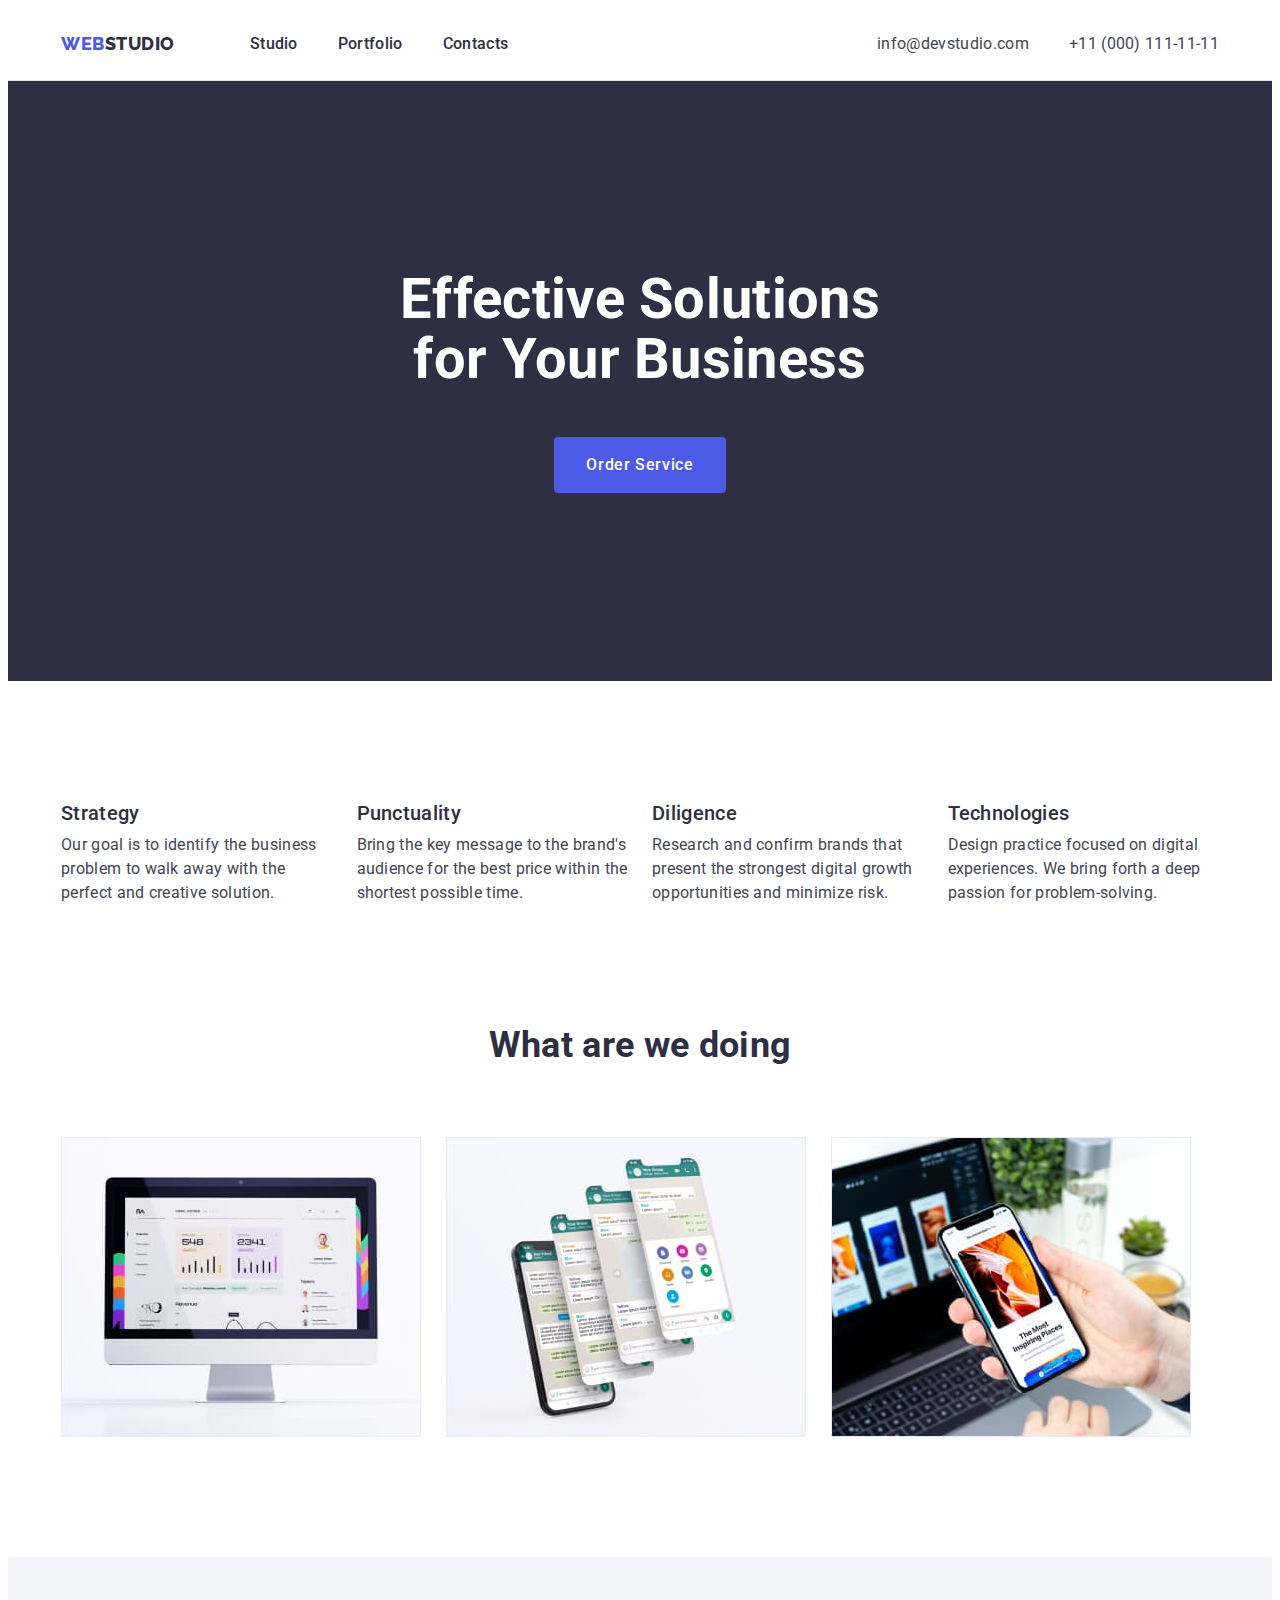
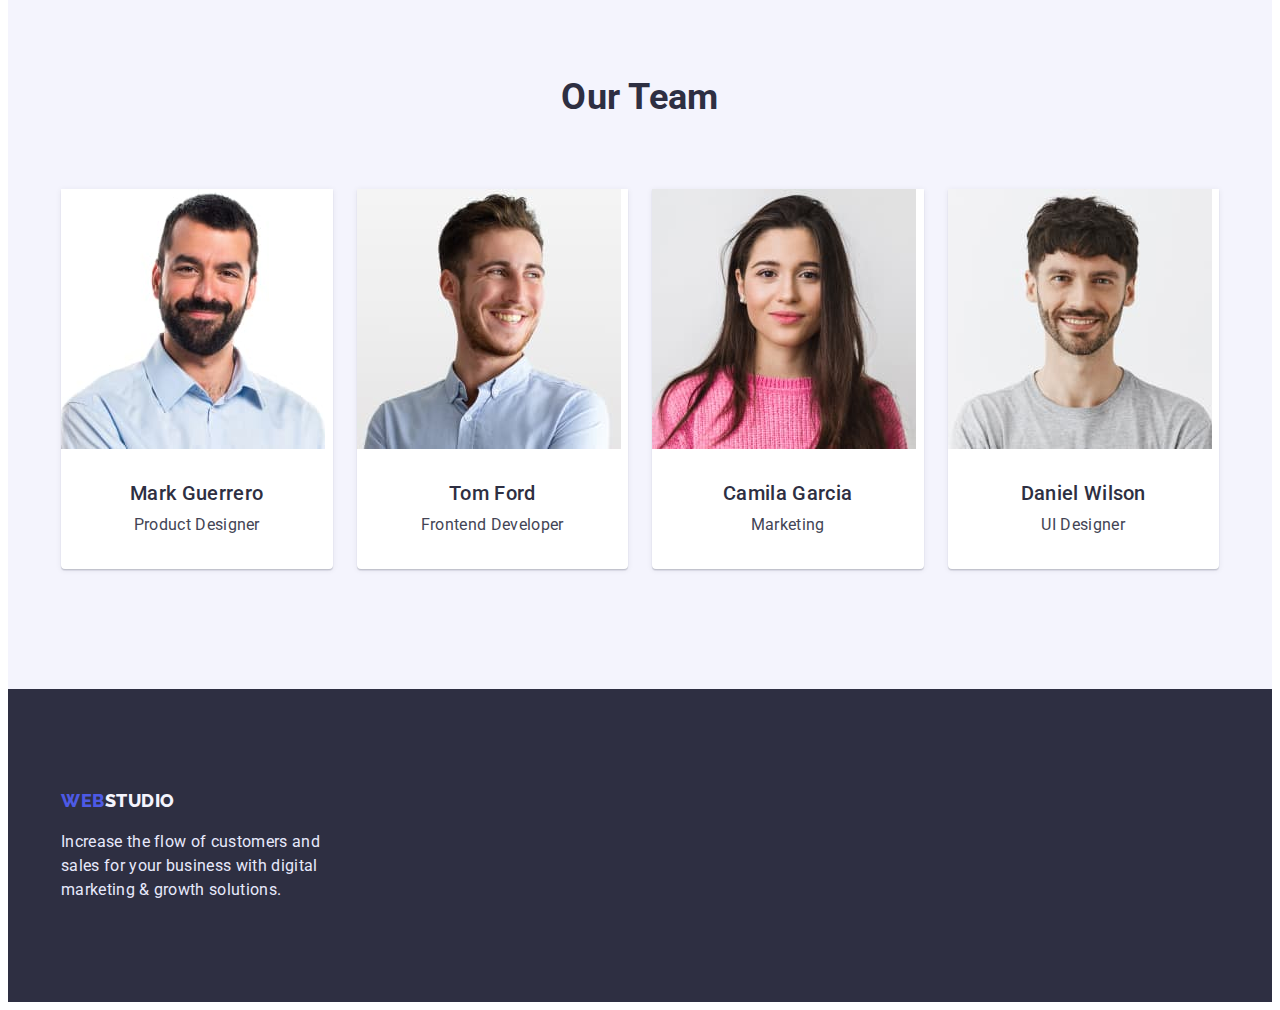
==== index.html @ 538bfcfd "Initial commit" ====
<!DOCTYPE html>
<html lang="en">
  <head>
    <meta charset="UTF-8" />
    <meta http-equiv="X-UA-Compatible" content="IE=edge" />
    <meta name="viewport" content="width=device-width, initial-scale=1.0" />
    <link
      rel="stylesheet"
      href="https://cdnjs.cloudflare.com/ajax/libs/modern-normalize/1.1.0/modern-normalize.min.css"
      integrity="sha512-wpPYUAdjBVSE4KJnH1VR1HeZfpl1ub8YT/NKx4PuQ5NmX2tKuGu6U/JRp5y+Y8XG2tV+wKQpNHVUX03MfMFn9Q=="
      crossorigin="anonymous"
      referrerpolicy="no-referrer"
    />
    <link rel="preconnect" href="https://fonts.googleapis.com" />
    <link rel="preconnect" href="https://fonts.gstatic.com" crossorigin />
    <link
      href="https://fonts.googleapis.com/css2?family=Raleway:wght@800&family=Roboto:wght@400;500;700;900&display=swap"
      rel="stylesheet"
    />
    <link rel="stylesheet" href="css/styles.css" />
    <title>Webstudio</title>
  </head>

  <body>
    <header class="header">
      <div class="container header-wrapper">
        <nav class="header-navigation">
          <a href="./index.html" class="header-logo logo"
            ><span class="logo-wrap">WEB</span>STUDIO</a
          >
          <ul class="header-menu menu">
            <li class="menu-item">
              <a href="./index.html" class="menu-link">Studio</a>
            </li>
            <li class="menu-item">
              <a href="./portfolio.html" class="menu-link">Portfolio</a>
            </li>
            <li class="menu-item">
              <a href="" class="menu-link">Contacts</a>
            </li>
          </ul>
        </nav>
        <ul class="header-contacts contacts">
          <li class="contacts-item">
            <a href="mailto:info@devstudio.com" class="contacts-link"
              >info@devstudio.com</a
            >
          </li>
          <li class="contacts-item">
            <a href="tel:+110001111111" class="contacts-link">
              +11 (000) 111-11-11
            </a>
          </li>
        </ul>
      </div>
    </header>
    <main class="main-page">
      <!-- Hero section -->
      <section class="hero section">
        <div class="container">
          <h1 class="main-page-header">
            Effective Solutions for Your Business
          </h1>
          <button type="button" class="hero-btn btn">Order Service</button>
        </div>
      </section>
      <!-- Advantage section -->
      <section class="advantages section">
        <div class="container">
          <h2 class="section-header" hidden>Advantages</h2>
          <ul class="advantages-list">
            <li class="advantages-item">
              <h3 class="advantage-title">Strategy</h3>
              <p class="advantages-text">
                Our goal is to identify the business problem to walk away with
                the perfect and creative solution.
              </p>
            </li>
            <li class="advantages-item">
              <h3 class="advantage-title">Punctuality</h3>
              <p class="advantages-text">
                Bring the key message to the brand's audience for the best price
                within the shortest possible time.
              </p>
            </li>
            <li class="advantages-item">
              <h3 class="advantage-title">Diligence</h3>
              <p class="advantages-text">
                Research and confirm brands that present the strongest digital
                growth opportunities and minimize risk.
              </p>
            </li>
            <li class="advantages-item">
              <h3 class="advantage-title">Technologies</h3>
              <p class="advantages-text">
                Design practice focused on digital experiences. We bring forth a
                deep passion for problem-solving.
              </p>
            </li>
          </ul>
        </div>
      </section>
      <!-- What we are doing section -->
      <section class="skills section">
        <div class="container">
          <h2 class="section-header">What are we doing</h2>
          <ul class="skills-list">
            <li class="skills-item">
              <img
                src="./images/skills/skills-1.jpg"
                alt="Computer with graphics"
                class="skills-img"
                width="360"
                height="300"
              />
            </li>
            <li class="skills-item">
              <img
                src="./images/skills/skills-2.jpg"
                alt="Smartphone with example app"
                class="skills-img"
                width="360"
                height="300"
              />
            </li>
            <li class="skills-item">
              <img
                src="./images/skills/skills-3.jpg"
                alt="Smartphone with example app"
                class="skills-img"
                width="360"
                height="300"
              />
            </li>
          </ul>
        </div>
      </section>
      <!-- Team section -->
      <section class="team section">
        <div class="container">
          <h2 class="section-header">Our Team</h2>
          <ul class="team-list">
            <li class="team-item">
              <img
                src="./images/team/team-1.jpg"
                alt="Man with black hairs and bread"
                class="team-img"
                width="264"
                height="260"
              />
              <div class="team-descr">
                <h3 class="team-title item-title">Mark Guerrero</h3>
                <p class="team-text item-subtitle">Product Designer</p>
              </div>
            </li>
            <li class="team-item">
              <img
                src="./images/team/team-2.jpg"
                alt="Man with foxy hairs and bread"
                class="team-img"
                width="264"
                height="260"
              />
              <div class="team-descr">
                <h3 class="team-title item-title">Tom Ford</h3>
                <p class="team-text item-subtitle">Frontend Developer</p>
              </div>
            </li>
            <li class="team-item">
              <img
                src="./images/team/team-3.jpg"
                alt="Wooman with pink sweater and long hairs"
                class="team-img"
                width="264"
                height="260"
              />
              <div class="team-descr">
                <h3 class="team-title item-title">Camila Garcia</h3>
                <p class="team-text item-subtitle">Marketing</p>
              </div>
            </li>
            <li class="team-item">
              <img
                src="./images/team/team-4.jpg"
                alt="Man with brown hairs and bread"
                class="team-img"
                width="264"
                height="260"
              />
              <div class="team-descr">
                <h3 class="team-title item-title">Daniel Wilson</h3>
                <p class="team-text item-subtitle">UI Designer</p>
              </div>
            </li>
          </ul>
        </div>
      </section>
    </main>
    <footer class="footer">
      <div class="container">
        <a href="" class="footer-logo logo logo-light"
          ><span class="logo-wrap">WEB</span>STUDIO</a
        >
        <p class="footer-text">
          Increase the flow of customers and sales for your business with
          digital marketing & growth solutions.
        </p>
      </div>
    </footer>
  </body>
</html>
---- css/styles.css ----
/* Root file variables */
:root {
    --color-iris: #4d5ae5; /* CTA, focused, active stts, links */
    --color-ocean: #404bbf; /* CTAs */
    --color-navy-blue: #2e2f42; /* Overlay, shadows, headings */
    --color-green: #31d0aa; /* valid fields, sucs messages */
    --color-slate: #434455; /* body text */
    --color-light-slate: #8e8f99; /* helper text */
    --color-cornflower: #e7e9fc; /* accent color */
    --color-cloud: #f4f4fd; /* lightmode background */
    --color-navy-blue-modal: #2e2f42; /* modal overlay */
    --color-grey: #2e2f42;  /* hero background */
    --color-light: #fff;
    --table-items-count: 4;
}
/* Variables end */

body {
    font-family: 'Roboto', sans-serif;
    line-height: calc(24 / 16);
    font-size: 16px;
    letter-spacing: 0.02em;
    color: var(--color-navy-blue); /* Most popular color on site */
}
a {
    text-decoration: none;
    color: inherit;
}
ul {
    list-style: none;
    margin: 0;
    padding: 0;
}
h1, h2, h3, h4, h5, h6 {
    margin: 0;
    padding: 0;
}
p {
    margin: 0;
}
img {
    display: block;
}
.container {
    width: 1158px;
    margin: 0 auto;
    padding: 0 15px;
}
.section {
    padding: 120px 0;
}
.header {
    border-bottom: 1px solid #E5E5E5;
    padding: 24px 0;
}

.header-wrapper {
    display: flex;
    justify-content: space-between;
    align-items: center;
}

.header-navigation {
    display: flex;
    align-items: center;
    gap: 75px;
}

.header-logo {}

.header-menu {}

.menu {
    display: flex;
    gap: 40px;
}

.menu-item {}

.menu-link {
    font-weight: 500;
}
.menu-link:hover {
    color: var(--color-ocean);
}
.header-contacts {}

.contacts {
    display: flex;
    gap: 40px;
}

.contacts-item {}

.contacts-link {
    color: var(--color-slate)
}
.contacts-link:hover {
    color: var(--color-ocean);
}

/* ============================================================= */
/* Index html styles starts here */
/* ============================================================= */

.main-page {}

.hero {
    background-color: var(--color-navy-blue);
    padding: 188px 0;
}

.hero-btn {
    color: var(--color-light);
    background-color: var(--color-iris);
    display: block;
    margin: 0 auto;
    padding: 16px 32px;
    margin-top: 48px;
}
.hero-btn:hover,
.hero-btn:focus {
    background-color: var(--color-ocean);
    cursor: pointer;
}
.main-page-header {
    font-weight: 700;
    font-size: 56px;
    line-height: calc(60 / 56);
    text-align: center;
    color: var(--color-light);
    width: 495px;
    margin: 0 auto;

}

.advantages {
    padding-bottom: 0;
}

.advantages-list {
    display: flex;
    gap: 24px;
}

.advantages-item {
    flex-basis: calc((100% - (24px * (var(--table-items-count) - 1))) / var(--table-items-count));
}

.advantage-title {
    font-weight: 500;
    font-size: 20px;
    line-height: calc(24 / 20);
    margin-bottom: 8px;
}

.advantages-text {
    color: var(--color-slate);
}

.skills {}

.skills-header {}

.skills-list {
    display: flex;
    gap: 25px;
}

.skills-item {}

.skills-img {}

.team {
    background-color: var(--color-cloud);
}

.team-header {}

.team-list {
    display: flex;
    gap: 24px;
}

.team-item {
    background-color: #fff;
    box-shadow: 0px 1px 6px rgba(46, 47, 66, 0.08), 0px 1px 1px rgba(46, 47, 66, 0.16), 0px 2px 1px rgba(46, 47, 66, 0.08);
    border-radius: 0px 0px 4px 4px;
    flex-basis: calc((100% - (24px * (var(--table-items-count) - 1))) / var(--table-items-count));
}

.team-img {}

.team-descr {
    padding: 32px 0;
    text-align: center;
}

.team-title {
    margin-bottom: 8px;
}
/* ============================================================= */
/* Index html styles ends here */
/* ============================================================= */

.footer {
    background-color: var(--color-navy-blue);
    padding: 100px 0;
}

.footer-logo {
}

.footer-text {
    color: var(--color-cornflower);
    width: 264px;
    margin-top: 16px;
}
/* ============================================================= */
/* Portfolio html styles starts here */
/* ============================================================= */
.portfolio {
    padding-top: 95px;
}

.portfolio-page {}

.portfolio-filters {
    display: flex;
    justify-content: center;
    align-items: center;
    gap: 24px;
    margin-bottom: 72px;
}

.portfolio-filter {
}
.portfolio-btn {
    color: var(--color-iris);
    background-color: var(--color-cloud);
    padding: 12px 24px;
}
.portfolio-btn:hover,
.portfolio-btn:focus {
    color: var(--color-light);
    background-color: var(--color-ocean);
    cursor: pointer;
}
.portfolio-cards {
    --table-items-count: 3;
    display: flex;
    flex-wrap: wrap;
    /* flex-wrap: wrap; */
    gap: 24px;
    row-gap: 48px;
}

.portfolio-card {
    flex-basis: calc((100% - (24px * (var(--table-items-count) - 1))) / var(--table-items-count));
}

.portfolio-descr {
    padding: 32px 0 32px 16px;
    border: 1px solid var(--color-cornflower);
    border-top: none;
}

.portfolio-img {
}

.portfolio-title {
    margin-bottom: 8px;
}

.portfolio-tag {}
/* ============================================================= */
/* Portfolio html styles ends here */
/* ============================================================= */

/* ============================================================= */
/* Common styles */
/* ============================================================= */
.btn {
    letter-spacing: 0.04em;
    font-family: 'Roboto', sans-serif;
    font-weight: 500;
    line-height: calc(24 / 16);
    font-size: 16px;
    cursor: pointer;
    border: none;
    border-radius: 4px;
}

.item-title {
    font-weight: 500;
    font-size: 20px;
    line-height: calc(24 / 20);
}

.item-subtitle {
    color: var(--color-slate);
}

.section-header {
    font-weight: 700;
    font-size: 36px;
    line-height: calc(40 / 36);
    text-align: center;
    margin-bottom: 72px;
}

.logo {
    font-family: 'Raleway', sans-serif;
    font-size: 18px;
    font-weight: 800;
    line-height: calc(24 / 18);
    letter-spacing: 0.03em;
    color: var(--color-navy-blue);
}

.logo-light {
    color: var(--color-cloud);
}

.logo-wrap {
    color: var(--color-iris)
}
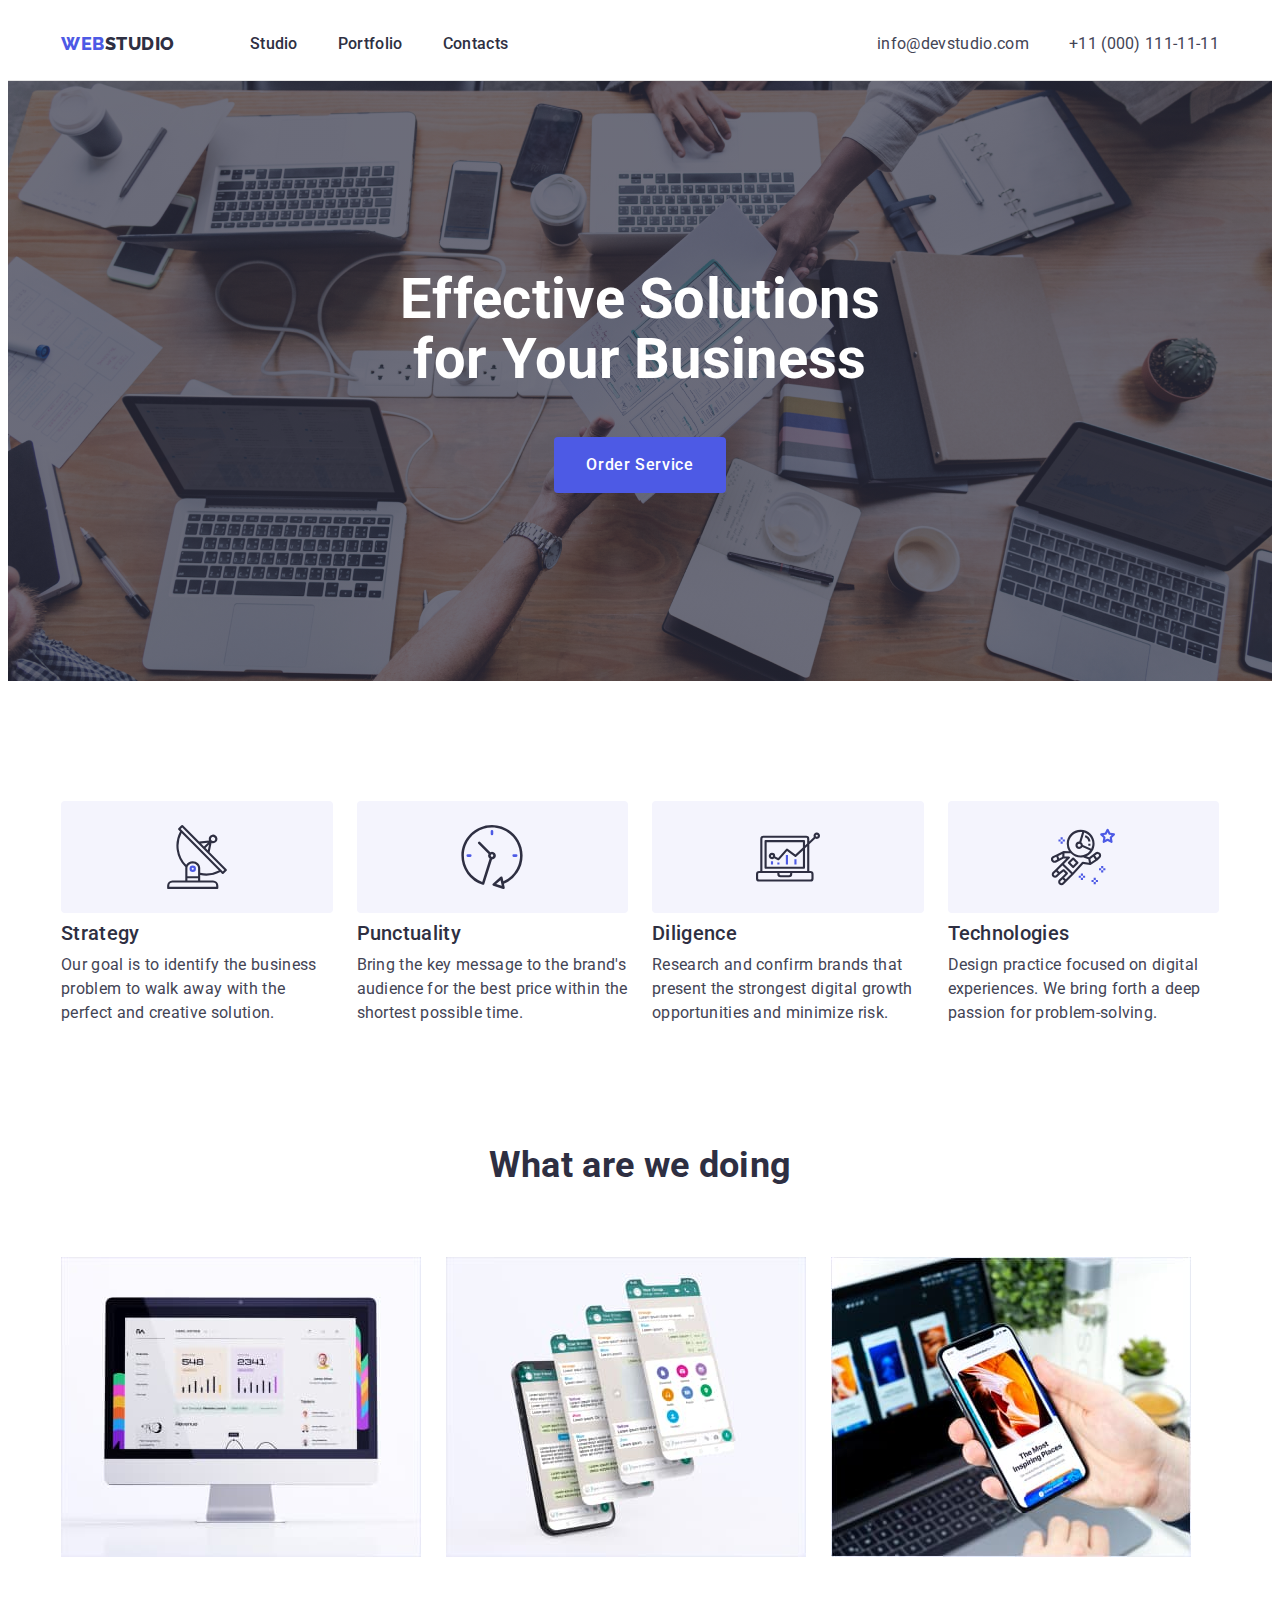
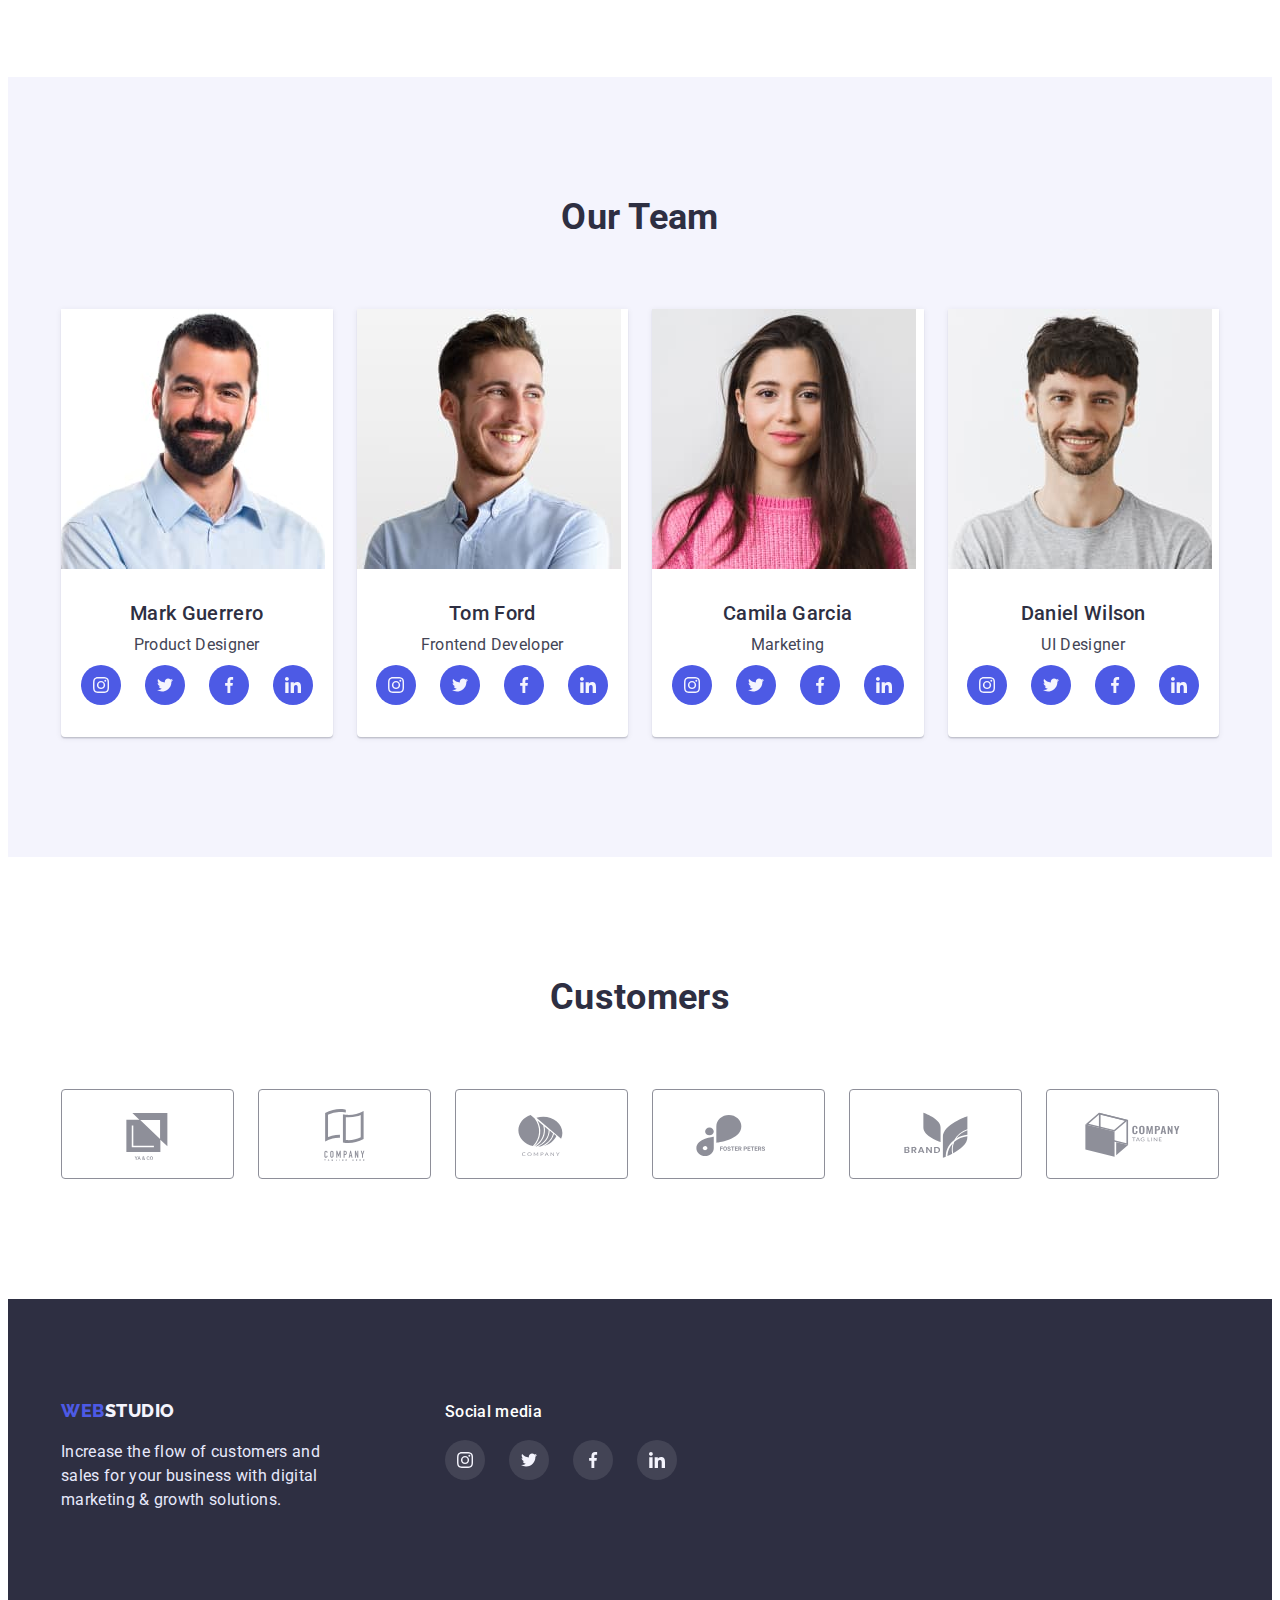
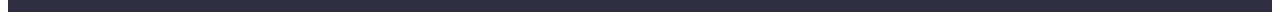
==== commit 7eb8cf0b: "Edit: index, portfolio html files and stylesheets" ====
--- a/index.html
+++ b/index.html
@@ -70,6 +70,11 @@
           <h2 class="section-header" hidden>Advantages</h2>
           <ul class="advantages-list">
             <li class="advantages-item">
+              <div class="advantages-img">
+                <svg class="advantages-icon" width="64" height="64">
+                  <use href="./images/icons/sprite.svg#icon-antenna"></use>
+                </svg>
+              </div>
               <h3 class="advantage-title">Strategy</h3>
               <p class="advantages-text">
                 Our goal is to identify the business problem to walk away with
@@ -77,6 +82,11 @@
               </p>
             </li>
             <li class="advantages-item">
+              <div class="advantages-img">
+                <svg class="advantages-icon" width="64" height="64">
+                  <use href="./images/icons/sprite.svg#icon-clock"></use>
+                </svg>
+              </div>
               <h3 class="advantage-title">Punctuality</h3>
               <p class="advantages-text">
                 Bring the key message to the brand's audience for the best price
@@ -84,6 +94,11 @@
               </p>
             </li>
             <li class="advantages-item">
+              <div class="advantages-img">
+                <svg class="advantages-icon" width="64" height="64">
+                  <use href="./images/icons/sprite.svg#icon-diagram"></use>
+                </svg>
+              </div>
               <h3 class="advantage-title">Diligence</h3>
               <p class="advantages-text">
                 Research and confirm brands that present the strongest digital
@@ -91,6 +106,11 @@
               </p>
             </li>
             <li class="advantages-item">
+              <div class="advantages-img">
+                <svg class="advantages-icon" width="64" height="64">
+                  <use href="./images/icons/sprite.svg#icon-astronaut"></use>
+                </svg>
+              </div>
               <h3 class="advantage-title">Technologies</h3>
               <p class="advantages-text">
                 Design practice focused on digital experiences. We bring forth a
@@ -151,6 +171,44 @@
               <div class="team-descr">
                 <h3 class="team-title item-title">Mark Guerrero</h3>
                 <p class="team-text item-subtitle">Product Designer</p>
+                <ul class="team-social social">
+                  <li class="social-item">
+                    <a href="" class="social-link">
+                      <svg class="social-icon" width="16" height="16">
+                        <use
+                          href="./images/icons/sprite.svg#icon-instagram"
+                        ></use>
+                      </svg>
+                    </a>
+                  </li>
+                  <li class="social-item">
+                    <a href="" class="social-link">
+                      <svg class="social-icon" width="16" height="16">
+                        <use
+                          href="./images/icons/sprite.svg#icon-twitter"
+                        ></use>
+                      </svg>
+                    </a>
+                  </li>
+                  <li class="social-item">
+                    <a href="" class="social-link">
+                      <svg class="social-icon" width="16" height="16">
+                        <use
+                          href="./images/icons/sprite.svg#icon-facebook"
+                        ></use>
+                      </svg>
+                    </a>
+                  </li>
+                  <li class="social-item">
+                    <a href="" class="social-link">
+                      <svg class="social-icon" width="16" height="16">
+                        <use
+                          href="./images/icons/sprite.svg#icon-linkedin"
+                        ></use>
+                      </svg>
+                    </a>
+                  </li>
+                </ul>
               </div>
             </li>
             <li class="team-item">
@@ -164,6 +222,44 @@
               <div class="team-descr">
                 <h3 class="team-title item-title">Tom Ford</h3>
                 <p class="team-text item-subtitle">Frontend Developer</p>
+                <ul class="team-social social">
+                  <li class="social-item">
+                    <a href="" class="social-link">
+                      <svg class="social-icon" width="16" height="16">
+                        <use
+                          href="./images/icons/sprite.svg#icon-instagram"
+                        ></use>
+                      </svg>
+                    </a>
+                  </li>
+                  <li class="social-item">
+                    <a href="" class="social-link">
+                      <svg class="social-icon" width="16" height="16">
+                        <use
+                          href="./images/icons/sprite.svg#icon-twitter"
+                        ></use>
+                      </svg>
+                    </a>
+                  </li>
+                  <li class="social-item">
+                    <a href="" class="social-link">
+                      <svg class="social-icon" width="16" height="16">
+                        <use
+                          href="./images/icons/sprite.svg#icon-facebook"
+                        ></use>
+                      </svg>
+                    </a>
+                  </li>
+                  <li class="social-item">
+                    <a href="" class="social-link">
+                      <svg class="social-icon" width="16" height="16">
+                        <use
+                          href="./images/icons/sprite.svg#icon-linkedin"
+                        ></use>
+                      </svg>
+                    </a>
+                  </li>
+                </ul>
               </div>
             </li>
             <li class="team-item">
@@ -177,6 +273,44 @@
               <div class="team-descr">
                 <h3 class="team-title item-title">Camila Garcia</h3>
                 <p class="team-text item-subtitle">Marketing</p>
+                <ul class="team-social social">
+                  <li class="social-item">
+                    <a href="" class="social-link">
+                      <svg class="social-icon" width="16" height="16">
+                        <use
+                          href="./images/icons/sprite.svg#icon-instagram"
+                        ></use>
+                      </svg>
+                    </a>
+                  </li>
+                  <li class="social-item">
+                    <a href="" class="social-link">
+                      <svg class="social-icon" width="16" height="16">
+                        <use
+                          href="./images/icons/sprite.svg#icon-twitter"
+                        ></use>
+                      </svg>
+                    </a>
+                  </li>
+                  <li class="social-item">
+                    <a href="" class="social-link">
+                      <svg class="social-icon" width="16" height="16">
+                        <use
+                          href="./images/icons/sprite.svg#icon-facebook"
+                        ></use>
+                      </svg>
+                    </a>
+                  </li>
+                  <li class="social-item">
+                    <a href="" class="social-link">
+                      <svg class="social-icon" width="16" height="16">
+                        <use
+                          href="./images/icons/sprite.svg#icon-linkedin"
+                        ></use>
+                      </svg>
+                    </a>
+                  </li>
+                </ul>
               </div>
             </li>
             <li class="team-item">
@@ -190,21 +324,144 @@
               <div class="team-descr">
                 <h3 class="team-title item-title">Daniel Wilson</h3>
                 <p class="team-text item-subtitle">UI Designer</p>
-              </div>
+                <ul class="team-social social">
+                  <li class="social-item">
+                    <a href="" class="social-link">
+                      <svg class="social-icon" width="16" height="16">
+                        <use
+                          href="./images/icons/sprite.svg#icon-instagram"
+                        ></use>
+                      </svg>
+                    </a>
+                  </li>
+                  <li class="social-item">
+                    <a href="" class="social-link">
+                      <svg class="social-icon" width="16" height="16">
+                        <use
+                          href="./images/icons/sprite.svg#icon-twitter"
+                        ></use>
+                      </svg>
+                    </a>
+                  </li>
+                  <li class="social-item">
+                    <a href="" class="social-link">
+                      <svg class="social-icon" width="16" height="16">
+                        <use
+                          href="./images/icons/sprite.svg#icon-facebook"
+                        ></use>
+                      </svg>
+                    </a>
+                  </li>
+                  <li class="social-item">
+                    <a href="" class="social-link">
+                      <svg class="social-icon" width="16" height="16">
+                        <use
+                          href="./images/icons/sprite.svg#icon-linkedin"
+                        ></use>
+                      </svg>
+                    </a>
+                  </li>
+                </ul>
+              </div>
+            </li>
+          </ul>
+        </div>
+      </section>
+      <!-- Customers section -->
+      <section class="customers section">
+        <div class="container">
+          <h2 class="section-header">Customers</h2>
+          <ul class="customers-list">
+            <li class="customers-item">
+              <a href="" class="customers-link">
+                <svg class="customers-icon" width="104" height="56">
+                  <use href="./images/icons/sprite.svg#icon-logo-1"></use>
+                </svg>
+              </a>
+            </li>
+            <li class="customers-item">
+              <a href="" class="customers-link">
+                <svg class="customers-icon" width="104" height="56">
+                  <use href="./images/icons/sprite.svg#icon-logo-2"></use>
+                </svg>
+              </a>
+            </li>
+            <li class="customers-item">
+              <a href="" class="customers-link">
+                <svg class="customers-icon" width="104" height="56">
+                  <use href="./images/icons/sprite.svg#icon-logo-3"></use>
+                </svg>
+              </a>
+            </li>
+            <li class="customers-item">
+              <a href="" class="customers-link">
+                <svg class="customers-icon" width="104" height="56">
+                  <use href="./images/icons/sprite.svg#icon-logo-4"></use>
+                </svg>
+              </a>
+            </li>
+            <li class="customers-item">
+              <a href="" class="customers-link">
+                <svg class="customers-icon" width="104" height="56">
+                  <use href="./images/icons/sprite.svg#icon-logo-5"></use>
+                </svg>
+              </a>
+            </li>
+            <li class="customers-item">
+              <a href="" class="customers-link">
+                <svg class="customers-icon" width="104" height="56">
+                  <use href="./images/icons/sprite.svg#icon-logo-6"></use>
+                </svg>
+              </a>
             </li>
           </ul>
         </div>
       </section>
     </main>
     <footer class="footer">
-      <div class="container">
-        <a href="" class="footer-logo logo logo-light"
-          ><span class="logo-wrap">WEB</span>STUDIO</a
-        >
-        <p class="footer-text">
-          Increase the flow of customers and sales for your business with
-          digital marketing & growth solutions.
-        </p>
+      <div class="container footer-container">
+        <div class="footer-descr">
+          <a href="" class="footer-logo logo logo-light"
+            ><span class="logo-wrap">WEB</span>STUDIO</a
+          >
+          <p class="footer-text">
+            Increase the flow of customers and sales for your business with
+            digital marketing & growth solutions.
+          </p>
+        </div>
+        <div class="footer-social">
+          <p class="footer-title">Social media</p>
+          <ul class="social">
+            <li class="social-item">
+              <a href="" class="social-link footer-social-link">
+                <svg class="social-icon" width="16" height="16">
+                  <use href="./images/icons/sprite.svg#icon-instagram"></use>
+                </svg>
+              </a>
+            </li>
+            <li class="social-item">
+              <a href="" class="social-link footer-social-link">
+                <svg class="social-icon" width="16" height="16">
+                  <use href="./images/icons/sprite.svg#icon-twitter"></use>
+                </svg>
+              </a>
+            </li>
+            <li class="social-item">
+              <a href="" class="social-link footer-social-link">
+                <svg class="social-icon" width="16" height="16">
+                  <use href="./images/icons/sprite.svg#icon-facebook"></use>
+                </svg>
+              </a>
+            </li>
+            <li class="social-item">
+              <a href="" class="social-link footer-social-link">
+                <svg class="social-icon" width="16" height="16">
+                  <use href="./images/icons/sprite.svg#icon-linkedin"></use>
+                </svg>
+              </a>
+            </li>
+          </ul>
+        </div>
       </div>
     </footer>
   </body>
--- a/css/styles.css
+++ b/css/styles.css
@@ -11,6 +11,7 @@
     --color-navy-blue-modal: #2e2f42; /* modal overlay */
     --color-grey: #2e2f42;  /* hero background */
     --color-light: #fff;
+    --color-footer-link: rgba(255, 255, 255, 0.1);
     --table-items-count: 4;
 }
 /* Variables end */
@@ -106,8 +107,10 @@
 .main-page {}
 
 .hero {
-    background-color: var(--color-navy-blue);
+    background: linear-gradient(rgba(46, 47, 66, 0.7), rgba(46, 47, 66, 0.7)), url(../images/hero/hero-bg.jpg) center center/cover no-repeat;
     padding: 188px 0;
+    max-width: 1440px;
+    margin: 0 auto;
 }
 
 .hero-btn {
@@ -146,6 +149,16 @@
 .advantages-item {
     flex-basis: calc((100% - (24px * (var(--table-items-count) - 1))) / var(--table-items-count));
 }
+.advantages-img {
+    background-color: var(--color-cloud);
+    border-radius: 4px;
+    padding: 24px 100px;
+    margin-bottom: 8px;
+}
+.advantages-icon {
+    display: block;
+    margin: 0 auto;
+}
 
 .advantage-title {
     font-weight: 500;
@@ -199,6 +212,39 @@
 .team-title {
     margin-bottom: 8px;
 }
+.team-text {
+    margin-bottom: 8px;
+}
+.customers {
+    --table-items-count: 6;
+}
+
+.customers-list {
+    display: flex;
+    align-items: center;
+    justify-content: space-between;
+}
+
+.customers-item {
+    flex-basis: calc((100% - (24px * (var(--table-items-count) - 1))) / var(--table-items-count));
+}
+
+.customers-link {
+    display: block;
+    padding: 16px 32px;
+    border: 1px solid var(--color-light-slate);
+    border-radius: 4px;
+}
+
+.customers-icon {
+    display: block;
+    fill: var(--color-light-slate);
+}
+.customers-link:hover,
+.customers-link:hover .customers-icon{
+    fill: var(--color-ocean);
+    border-color: var(--color-ocean);
+}
 /* ============================================================= */
 /* Index html styles ends here */
 /* ============================================================= */
@@ -207,7 +253,13 @@
     background-color: var(--color-navy-blue);
     padding: 100px 0;
 }
-
+.footer-container {
+    display: flex;
+    align-items: baseline;
+}
+.footer-descr {
+    margin-right: 120px;
+}
 .footer-logo {
 }
 
@@ -216,6 +268,42 @@
     width: 264px;
     margin-top: 16px;
 }
+.footer-social {
+
+}
+.footer-title {
+    font-weight: 500;
+    color: var(--color-light);
+    margin-bottom: 16px;
+}
+.social {
+    display: flex;
+    justify-content: center;
+    align-items: center;
+    gap: 24px;
+}
+
+.social-item {}
+
+.social-link {
+    display: flex;
+    align-items: center;
+    justify-content: center;
+    padding: 12px;
+    background-color: var(--color-iris);
+    border-radius: 100%;
+}
+
+.social-link:hover {
+    background-color: var(--color-ocean);
+}
+.footer-social-link {
+    background-color: var(--color-footer-link);
+}
+.footer-social-link:hover {
+    background-color: var(--color-green);
+}
+.social-icon {}
 /* ============================================================= */
 /* Portfolio html styles starts here */
 /* ============================================================= */
@@ -258,7 +346,9 @@
 .portfolio-card {
     flex-basis: calc((100% - (24px * (var(--table-items-count) - 1))) / var(--table-items-count));
 }
-
+.portfolio-card:hover {
+    box-shadow: 0px 1px 6px rgba(46, 47, 66, 0.08), 0px 1px 1px rgba(46, 47, 66, 0.16), 0px 2px 1px rgba(46, 47, 66, 0.08);
+}
 .portfolio-descr {
     padding: 32px 0 32px 16px;
     border: 1px solid var(--color-cornflower);
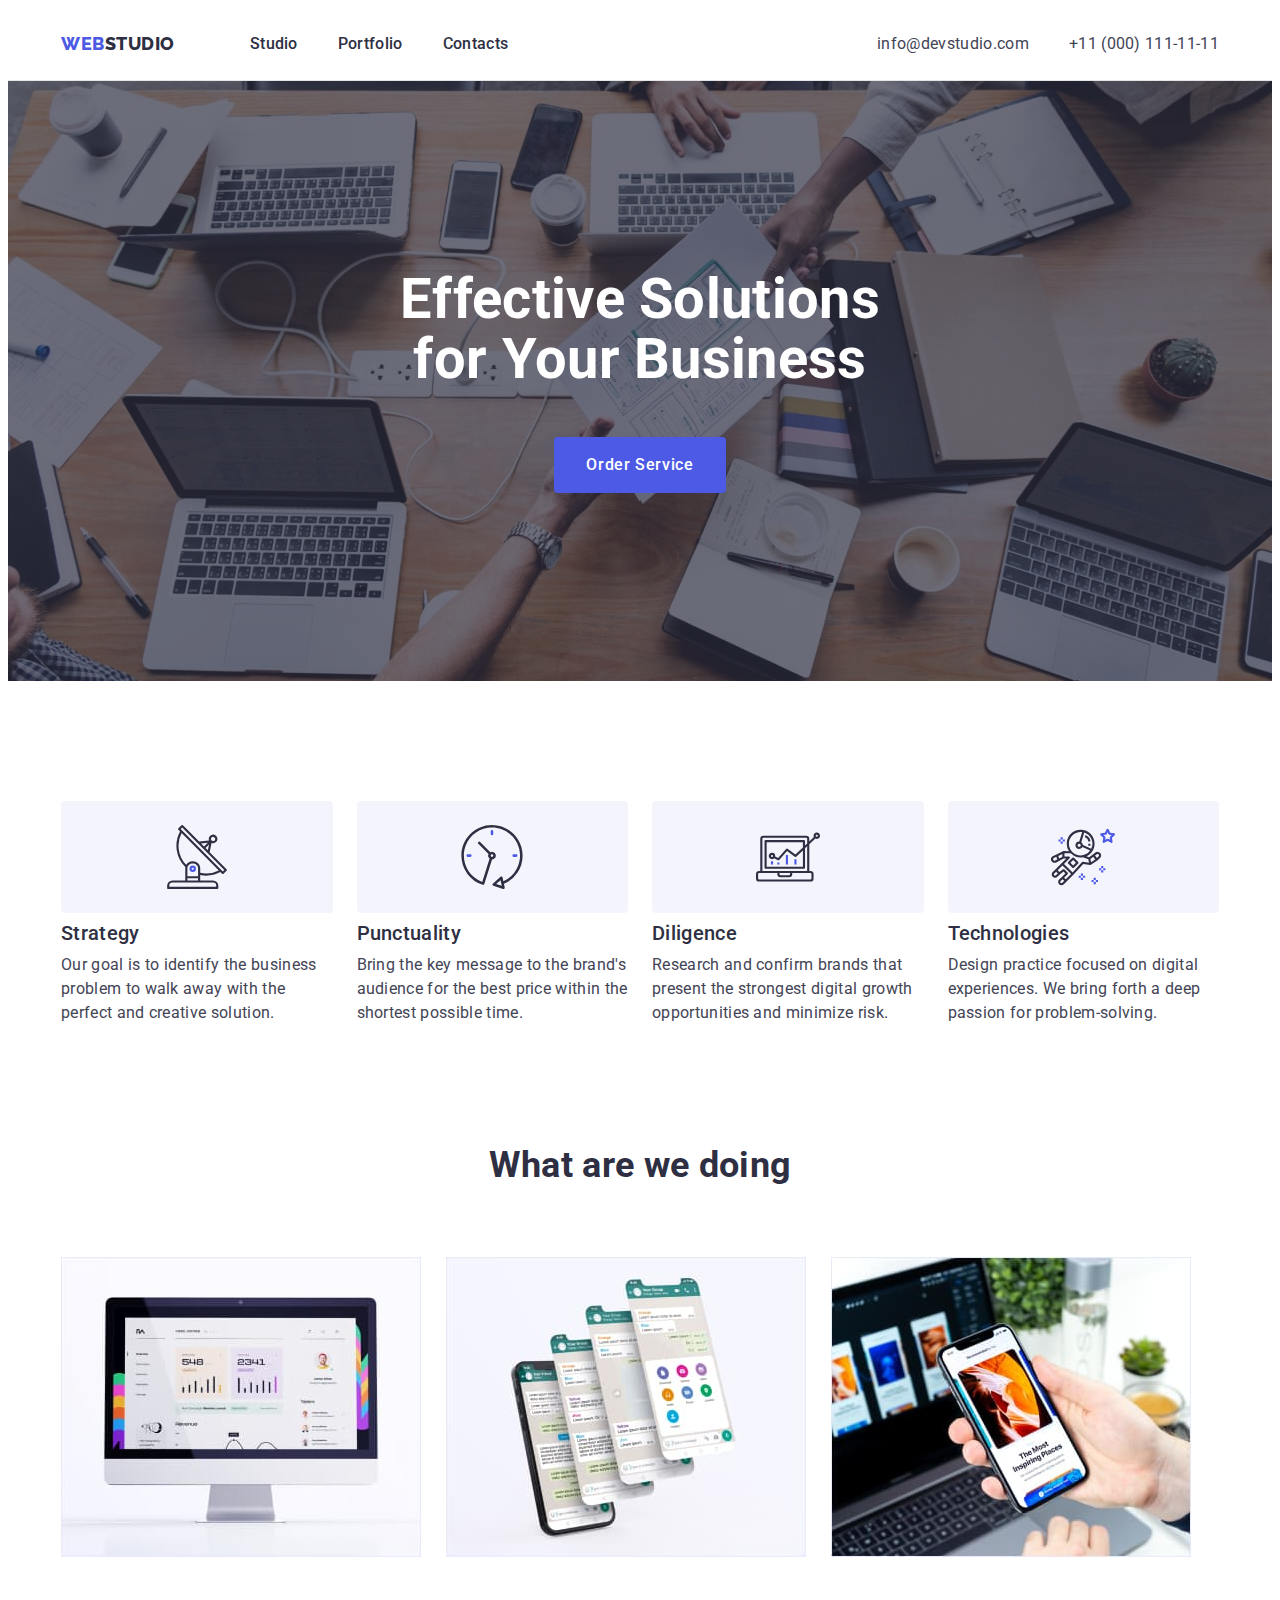
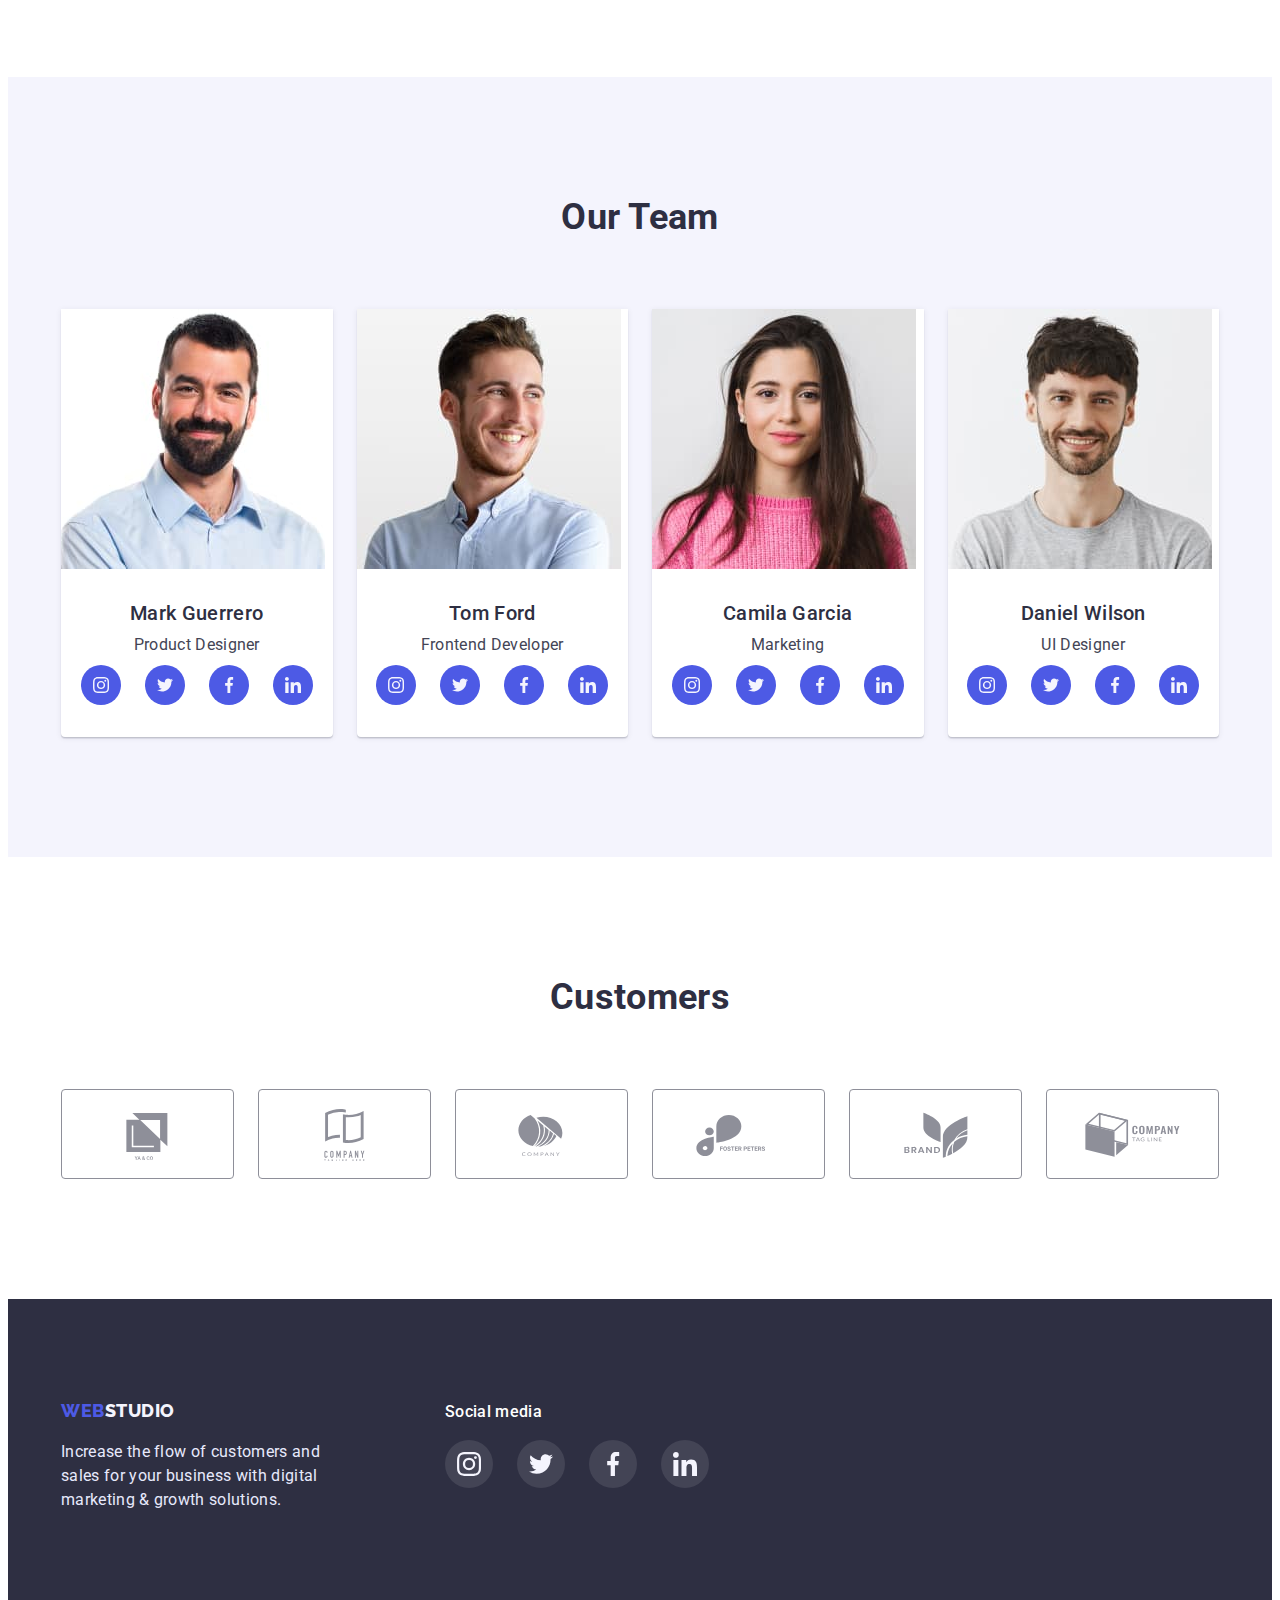
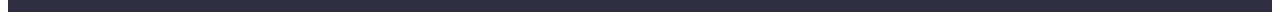
==== commit 164fea4a: "Edit: footer icons size" ====
--- a/index.html
+++ b/index.html
@@ -434,28 +434,28 @@
           <ul class="social">
             <li class="social-item">
               <a href="" class="social-link footer-social-link">
-                <svg class="social-icon" width="16" height="16">
+                <svg class="social-icon" width="24" height="24">
                   <use href="./images/icons/sprite.svg#icon-instagram"></use>
                 </svg>
               </a>
             </li>
             <li class="social-item">
               <a href="" class="social-link footer-social-link">
-                <svg class="social-icon" width="16" height="16">
+                <svg class="social-icon" width="24" height="24">
                   <use href="./images/icons/sprite.svg#icon-twitter"></use>
                 </svg>
               </a>
             </li>
             <li class="social-item">
               <a href="" class="social-link footer-social-link">
-                <svg class="social-icon" width="16" height="16">
+                <svg class="social-icon" width="24" height="24">
                   <use href="./images/icons/sprite.svg#icon-facebook"></use>
                 </svg>
               </a>
             </li>
             <li class="social-item">
               <a href="" class="social-link footer-social-link">
-                <svg class="social-icon" width="16" height="16">
+                <svg class="social-icon" width="24" height="24">
                   <use href="./images/icons/sprite.svg#icon-linkedin"></use>
                 </svg>
               </a>
